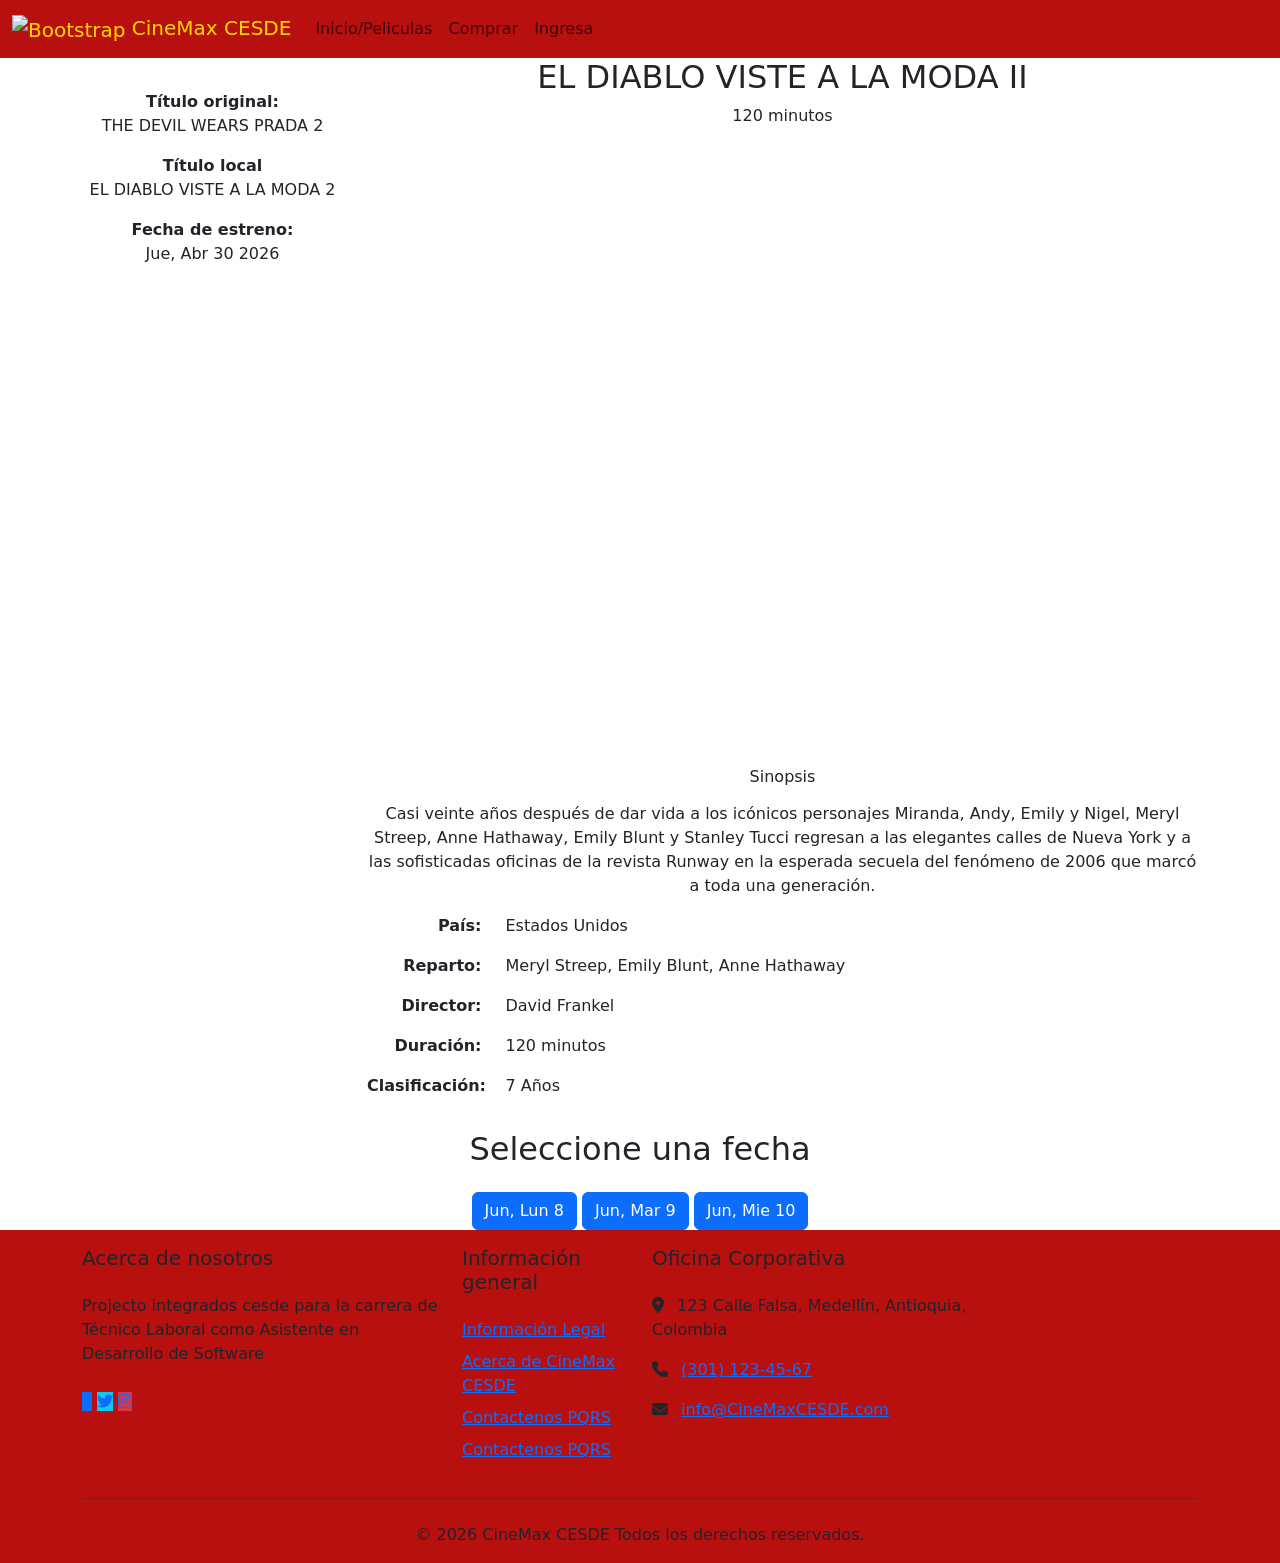
==== movieDetails.html @ 5d596d47 "Se ha realizado la creación de la pagina que muestra el detalle de la pelicula la cual contiene el p" ====
<!DOCTYPE html>
<html lang="en">

<head>
    <meta charset="UTF-8">
    <meta name="viewport" content="width=device-width, initial-scale=1.0">
    <link href="https://cdn.jsdelivr.net/npm/bootstrap@5.3.8/dist/css/bootstrap.min.css" rel="stylesheet"
        integrity="sha384-sRIl4kxILFvY47J16cr9ZwB07vP4J8+LH7qKQnuqkuIAvNWLzeN8tE5YBujZqJLB" crossorigin="anonymous">
    <link href="https://cdnjs.cloudflare.com/ajax/libs/font-awesome/6.4.2/css/all.min.css" rel="stylesheet">
    <link rel="stylesheet" href="/proyectoIntegrador/CSS/style.css">
    <title>CineMax CESDE</title>
</head>

<body>
    <header>
        <nav class="navbar navbar-expand-lg" style="background-color: #B80F0F;">
            <section class="container-fluid">
                <a class="navbar-brand" href="#" style="color: #FFD700;">
                    <img src="/proyectoIntegrador/img/logo1.png" alt="Bootstrap" width="30" height="24"
                        class="header_img">
                    CineMax CESDE
                </a>
                <button class="navbar-toggler" type="button" data-bs-toggle="collapse"
                    data-bs-target="#navbarNavAltMarkup" aria-controls="navbarNavAltMarkup" aria-expanded="false"
                    aria-label="Toggle navigation">
                    <span class="navbar-toggler-icon"></span>
                </button>
                <section class="collapse navbar-collapse" id="navbarNavAltMarkup">
                    <sectin class="navbar-nav">
                        <a class="nav-link font_color" aria-current="page"
                            href="/proyectoIntegrador/index.html">Inicio/Peliculas</a>
                        <a class="nav-link font_color" href="/proyectoIntegrador/purchaseForm.html">Comprar</a>
                        <a class="nav-link font_color" href="#">Ingresa</a>
                </section>
            </section>
            </section>
        </nav>
    </header>

    <main>
        <section class="site-container">
            <section class="container">
                <section class="col-md-12">
                    <section class="movie-details">
                        <section class="row">
                            <section class="col-md-3 movie_poster text-center">
                                <img class="mt-3 mb-3" src="/proyectoIntegrador/img/elDiabloVisteAlaModa.jpg" alt="">
                                <p>
                                    <strong>Título original:</strong>
                                    <br>
                                    <span>THE DEVIL WEARS PRADA 2</span>
                                </p>
                                <p>
                                    <strong>Título local</strong>
                                    <br>
                                    <span>EL DIABLO VISTE A LA MODA 2</span>
                                </p>
                                <p>
                                    <strong>Fecha de estreno:</strong>
                                    <br>
                                    <span>Jue, Abr 30 2026</span>
                                </p>
                            </section>
                            <section class="col-md-9 movie_trailer text-center trailer-container">
                                <section class="title-box">
                                    <h2>EL DIABLO VISTE A LA MODA II</h2>
                                    <p>120 minutos</p>
                                </section>
                                <section class="movie-trailer mb-3 ">
                                    <iframe width="800" height="600"
                                        src="https://www.youtube.com/embed/n9Ie3eauhhc?si=WzU7lZIWTwd6fKKq"
                                        title="YouTube video player" frameborder="0"
                                        allow="accelerometer; autoplay; clipboard-write; encrypted-media; gyroscope; picture-in-picture; web-share"
                                        referrerpolicy="strict-origin-when-cross-origin" allowfullscreen></iframe>
                                </section>
                                <section class="movie-sinopsis">
                                    <h6 class="mb-3">Sinopsis</h6>
                                    <p>Casi veinte años después de dar vida a los icónicos personajes Miranda, Andy,
                                        Emily y Nigel, Meryl Streep, Anne Hathaway, Emily Blunt y Stanley Tucci regresan
                                        a las elegantes calles de Nueva York y a las sofisticadas oficinas de la revista
                                        Runway en la esperada secuela del fenómeno de 2006 que marcó a toda una
                                        generación.</p>
                                </section>
                                <section class="row mb-3">
                                    <section class="row">
                                        <section class="col-4 col-md-2 text-end"><strong>País:</strong></section>
                                        <section class="col-8 col-md-10 text-start mb-3"><span>Estados Unidos</span>
                                        </section>
                                    </section>
                                    <section class="row">
                                        <section class="col-4 col-md-2 text-end"><strong>Reparto:</strong></section>
                                        <section class="col-8 col-md-10 text-start mb-3"><span>Meryl Streep, Emily Blunt,
                                                Anne Hathaway</span></section>
                                    </section>
                                    <section class="row">
                                        <section class="col-4 col-md-2 text-end"><strong>Director:</strong></section>
                                        <section class="col-8 col-md-10 text-start mb-3"><span>David Frankel</span></section>
                                    </section>
                                    <section class="row">
                                        <section class="col-4 col-md-2 text-end"><strong>Duración:</strong></section>
                                        <section class="col-8 col-md-10 text-start mb-3"><span>120 minutos</span></section>
                                    </section>
                                    <section class="row">
                                        <section class="col-4 col-md-2 text-end"><strong>Clasificación:</strong>
                                        </section>
                                        <section class="col-8 col-md-10 text-start mb-3"><span>7 Años</span></section>
                                    </section>
                                </section>
                            </section>
                        </section>
                    </section>
                </section>
                <section class="col-md-12 text-center mb-4">
                    <h2>Seleccione una fecha</h2>
                </section>
                <section class="col-md-12 text-center">
                    <a href="/proyectoIntegrador/purchaseForm.html" class="btn btn-primary allButton">Jun, Lun 8</a>
                    <a href="/proyectoIntegrador/purchaseForm.html" class="btn btn-primary allButton">Jun, Mar 9</a>
                    <a href="/proyectoIntegrador/purchaseForm.html" class="btn btn-primary allButton">Jun, Mie 10</a>
                </section>
            </section>
        </section>
    </main>

    <!--  py-5 añade espacio vertical (relleno o padding) -->
    <footer class="py-3 footer_information" style="background-color: #B80F0F;">
        <section class="container">
            <section class="row g-4">
                <!-- Company Info -->
                <section class="col-lg-4 col-md-6">
                    <h5 class="mb-4">Acerca de nosotros</h5>
                    <p class="mb-4">Projecto integrados cesde para la carrera de Técnico Laboral como Asistente en
                        Desarrollo de Software</p>
                    <section class="social-links">
                        <a href="#" class="social-icon bg-primary"><i class="fab fa-facebook-f"></i></a>
                        <a href="#" class="social-icon bg-info"><i class="fab fa-twitter"></i></a>
                        <a href="#" class="social-icon bg-danger"><i class="fab fa-instagram"></i></a>
                    </section>
                </section>

                <!-- Quick Links -->
                <section class="col-lg-2 col-md-6">
                    <h5 class="mb-4">Información general</h5>
                    <ul class="list-unstyled">
                        <li class="mb-2"><a href="#" class="footer-link">Información Legal</a></li>
                        <li class="mb-2"><a href="#" class="footer-link">Acerca de CineMax CESDE</a></li>
                        <li class="mb-2"><a href="#" class="footer-link">Contactenos PQRS</a></li>
                        <li class="mb-2"><a href="#" class="footer-link">Contactenos PQRS</a></li>
                    </ul>
                </section>
                <!-- Contact Info -->
                <section class="col-lg-4 col-md-6">
                    <h5 class="mb-4">Oficina Corporativa</h5>
                    <ul class="list-unstyled">
                        <li class="mb-3">
                            <i class="fas fa-map-marker-alt me-2"></i>
                            123 Calle Falsa, Medellín, Antioquia, Colombia
                        </li>
                        <li class="mb-3">
                            <i class="fas fa-phone me-2"></i>
                            <a href="tel:+1234567890" class="footer-link"> (301) 123-45-67</a>
                        </li>
                        <li class="mb-3">
                            <i class="fas fa-envelope me-2"></i>
                            <a href="mailto:contact@example.com" class="footer-link"> info@CineMaxCESDE.com</a>
                        </li>
                    </ul>
                </section>
            </section>

            <!-- Copyright -->
            <section class="row mt-1">
                <section class="col-12">
                    <hr class="mb-4">
                    <section class="text-center">
                        <p class="mb-0">&copy; 2026 CineMax CESDE Todos los derechos reservados.</p>
                    </section>
                </section>
            </section>
        </section>
    </footer>

</body>

</html>
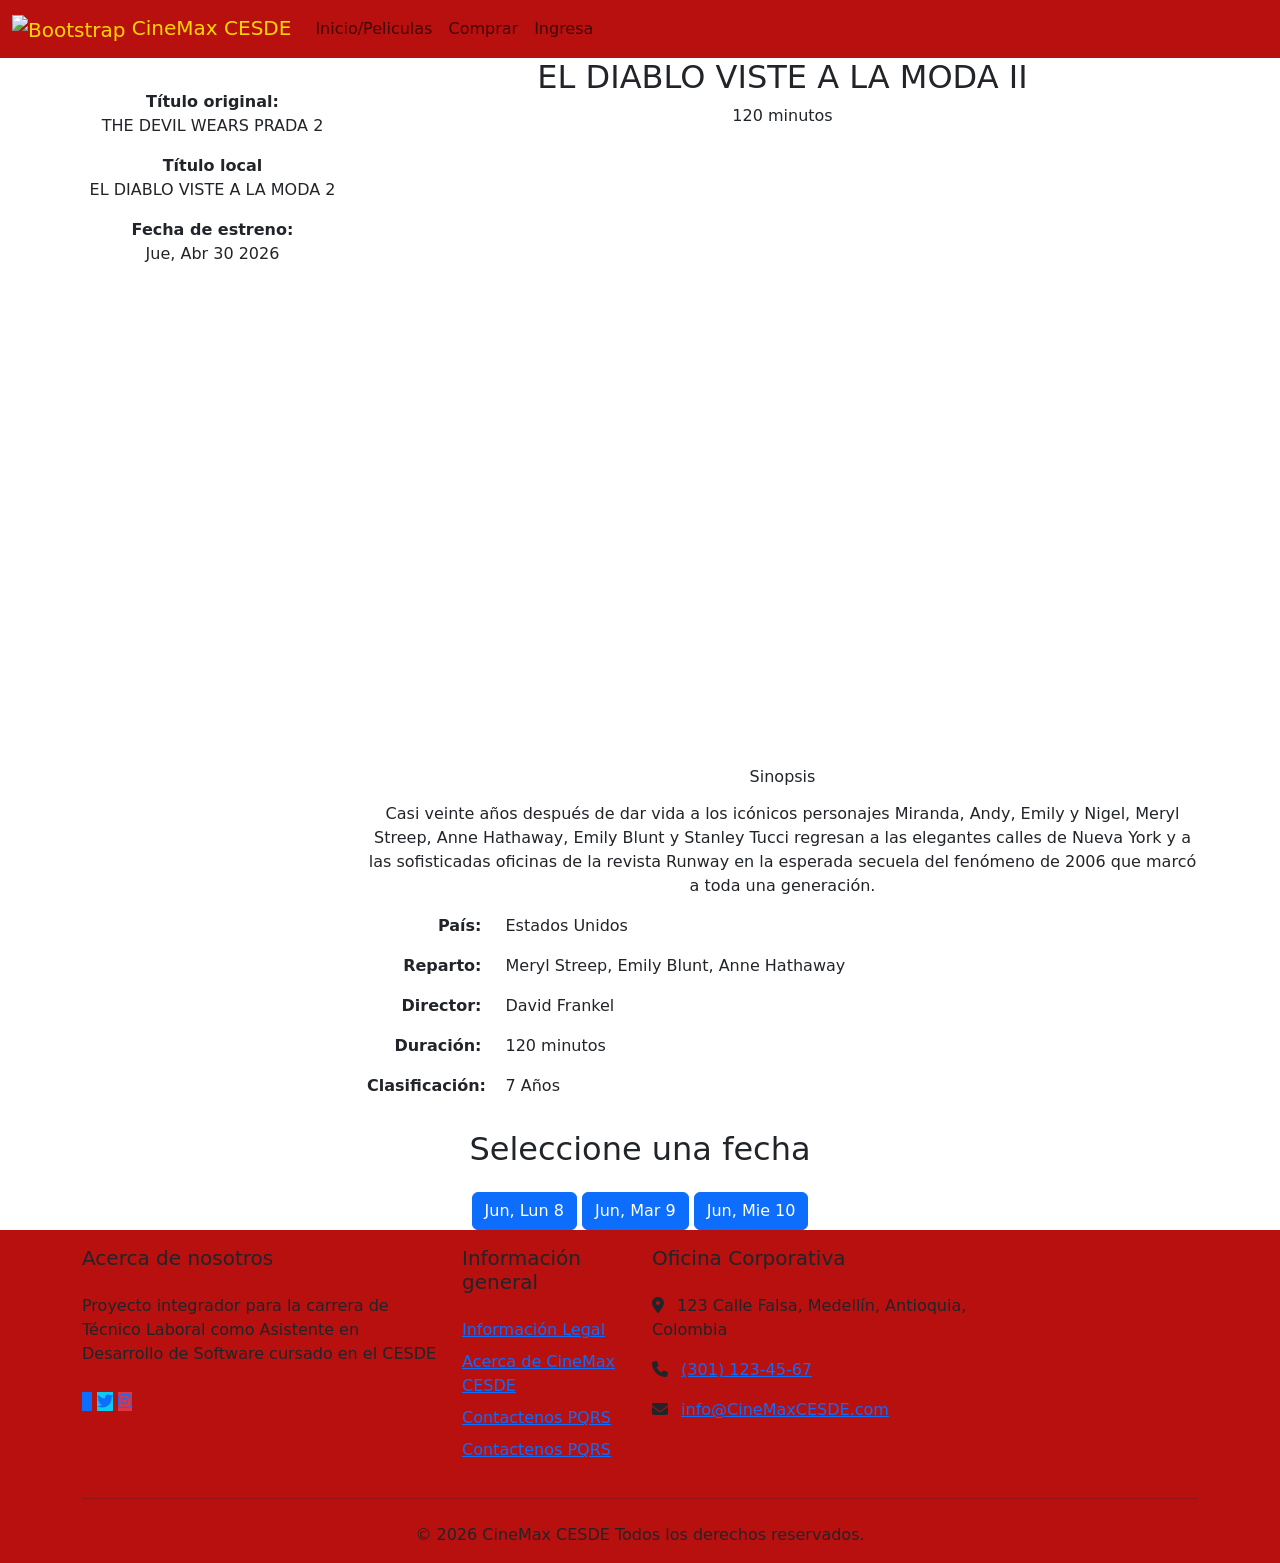
==== commit bbae578e: "Se agregan estilos a los campos de tipo fecha, hora y listas desplegables del formulario de compra. " ====
--- a/movieDetails.html
+++ b/movieDetails.html
@@ -40,9 +40,12 @@
     <main>
         <section class="site-container">
             <section class="container">
+                <!-- Se establece que el tamaño total de la tarjeta del detalle de la pelicula es de 12 columnas dentro del contenedor -->
                 <section class="col-md-12">
                     <section class="movie-details">
                         <section class="row">
+                            
+                            <!-- Contenedor izquiero que contiene el poster -->
                             <section class="col-md-3 movie_poster text-center">
                                 <img class="mt-3 mb-3" src="/proyectoIntegrador/img/elDiabloVisteAlaModa.jpg" alt="">
                                 <p>
@@ -61,6 +64,8 @@
                                     <span>Jue, Abr 30 2026</span>
                                 </p>
                             </section>
+
+                            <!-- Contenedor derecho que contiene el trailer -->
                             <section class="col-md-9 movie_trailer text-center trailer-container">
                                 <section class="title-box">
                                     <h2>EL DIABLO VISTE A LA MODA II</h2>
@@ -82,6 +87,8 @@
                                         generación.</p>
                                 </section>
                                 <section class="row mb-3">
+                                    <!-- Se genera un nuevo contenedor que a su vez se divide en dos para los detalles de la pelicula
+                                        de modo que estos queden alineados -->
                                     <section class="row">
                                         <section class="col-4 col-md-2 text-end"><strong>País:</strong></section>
                                         <section class="col-8 col-md-10 text-start mb-3"><span>Estados Unidos</span>
@@ -129,8 +136,8 @@
                 <!-- Company Info -->
                 <section class="col-lg-4 col-md-6">
                     <h5 class="mb-4">Acerca de nosotros</h5>
-                    <p class="mb-4">Projecto integrados cesde para la carrera de Técnico Laboral como Asistente en
-                        Desarrollo de Software</p>
+                    <p class="mb-4">Proyecto integrador para la carrera de Técnico Laboral como Asistente en
+                        Desarrollo de Software cursado en el CESDE</p>
                     <section class="social-links">
                         <a href="#" class="social-icon bg-primary"><i class="fab fa-facebook-f"></i></a>
                         <a href="#" class="social-icon bg-info"><i class="fab fa-twitter"></i></a>
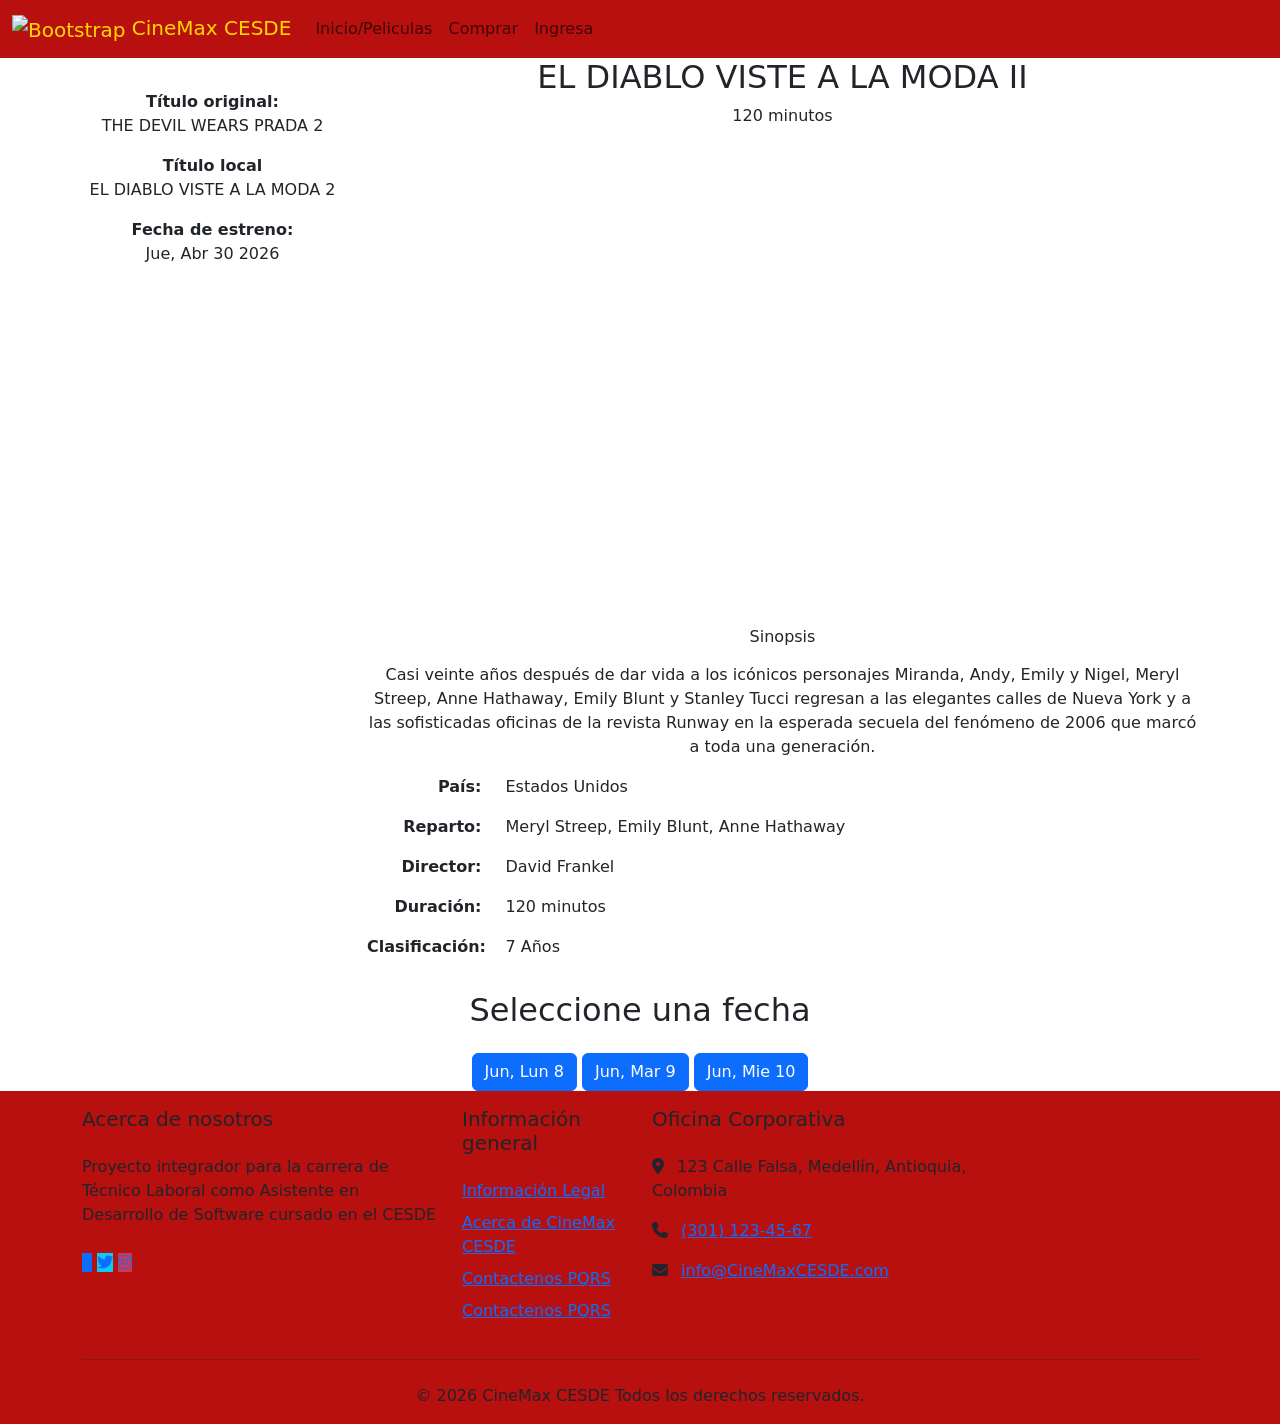
==== commit e4813628: "Se agrega el scrip en las paginas de compra y detalle de la pelicula para que el menu sea responsivo" ====
--- a/movieDetails.html
+++ b/movieDetails.html
@@ -71,7 +71,7 @@
                                     <h2>EL DIABLO VISTE A LA MODA II</h2>
                                     <p>120 minutos</p>
                                 </section>
-                                <section class="movie-trailer mb-3 ">
+                                <section class="movie-trailer mb-3 ratio ratio-16x9">
                                     <iframe width="800" height="600"
                                         src="https://www.youtube.com/embed/n9Ie3eauhhc?si=WzU7lZIWTwd6fKKq"
                                         title="YouTube video player" frameborder="0"
@@ -186,7 +186,9 @@
             </section>
         </section>
     </footer>
-
+    <script src="https://cdn.jsdelivr.net/npm/bootstrap@5.3.8/dist/js/bootstrap.bundle.min.js"
+        integrity="sha384-FKyoEForCGlyvwx9Hj09JcYn3nv7wiPVlz7YYwJrWVcXK/BmnVDxM+D2scQbITxI"
+        crossorigin="anonymous"></script>
 </body>
 
 </html>
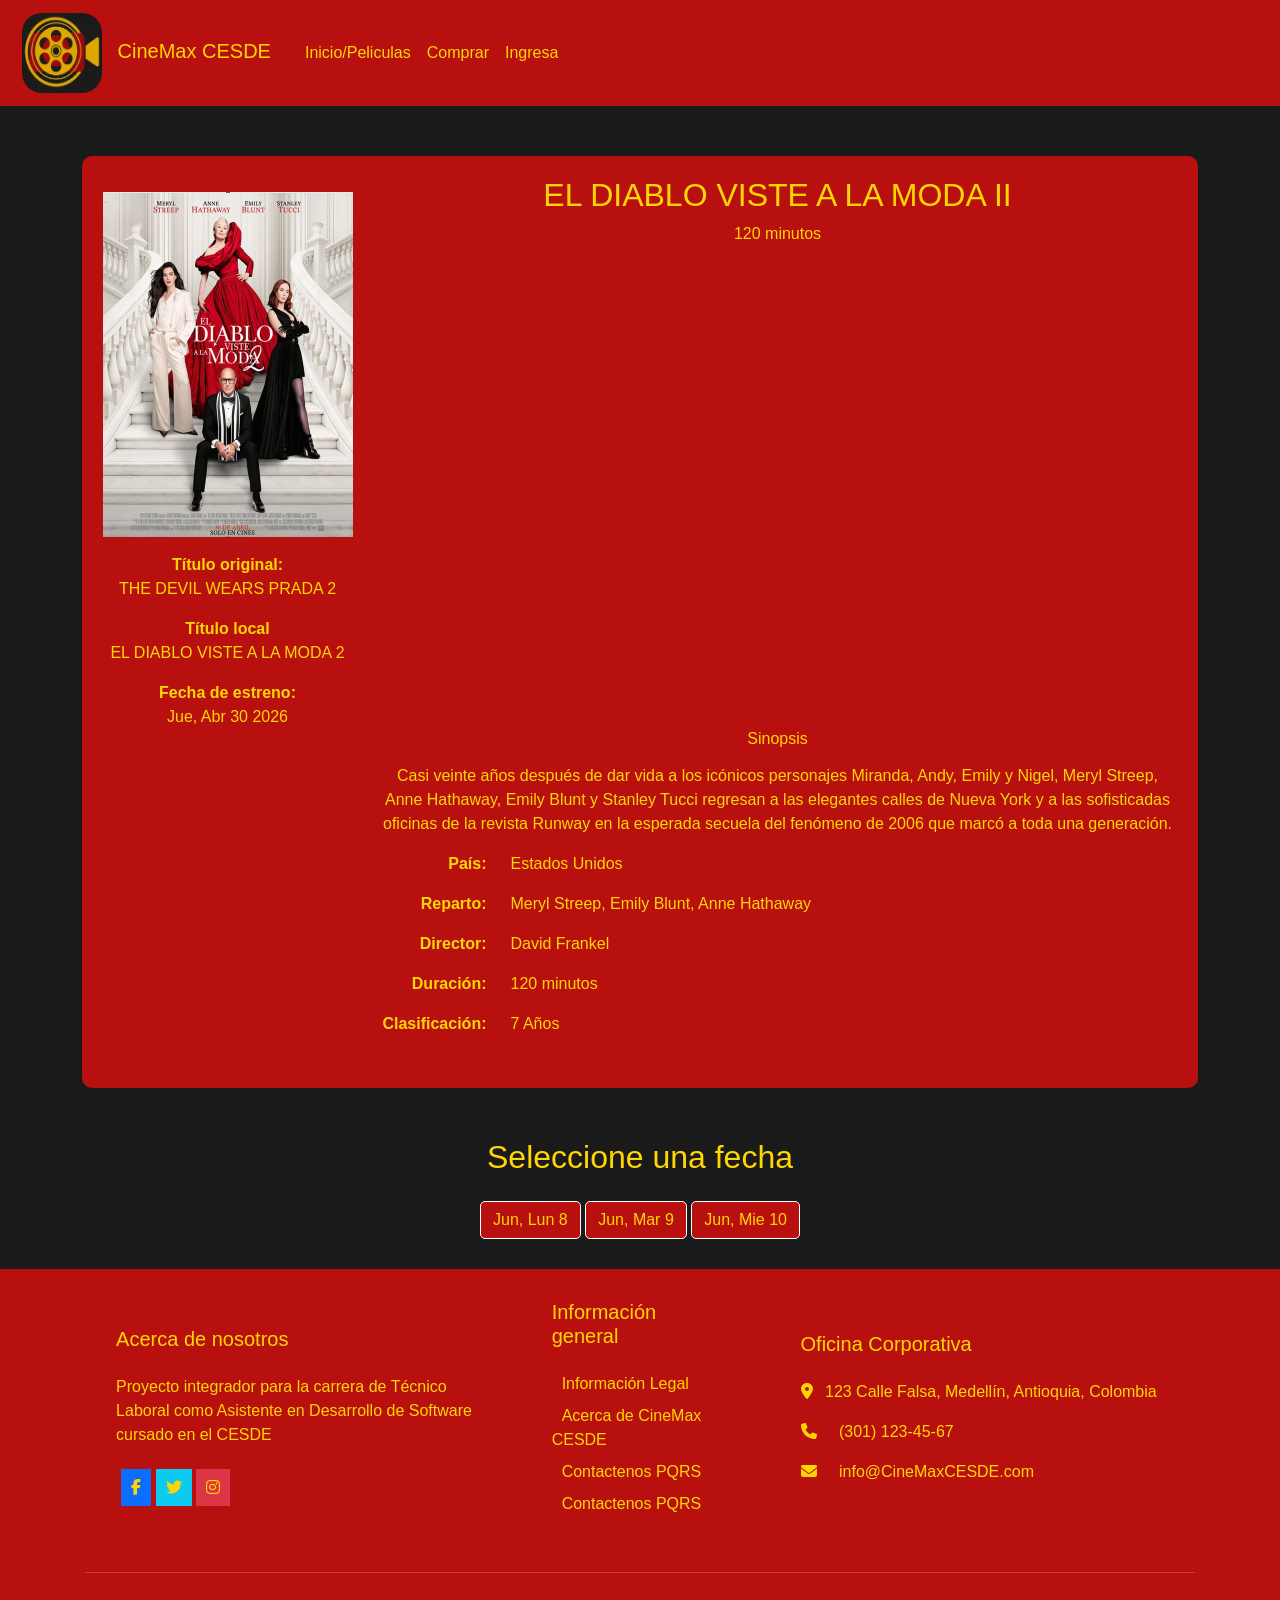
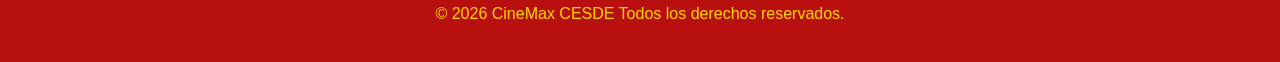
==== commit b4104600: "Se modifica la ruta relativa de los archivos para el correcto funcionamiento de la publicación de la" ====
--- a/movieDetails.html
+++ b/movieDetails.html
@@ -7,7 +7,7 @@
     <link href="https://cdn.jsdelivr.net/npm/bootstrap@5.3.8/dist/css/bootstrap.min.css" rel="stylesheet"
         integrity="sha384-sRIl4kxILFvY47J16cr9ZwB07vP4J8+LH7qKQnuqkuIAvNWLzeN8tE5YBujZqJLB" crossorigin="anonymous">
     <link href="https://cdnjs.cloudflare.com/ajax/libs/font-awesome/6.4.2/css/all.min.css" rel="stylesheet">
-    <link rel="stylesheet" href="/proyectoIntegrador/CSS/style.css">
+    <link rel="stylesheet" href="./CSS/style.css">
     <title>CineMax CESDE</title>
 </head>
 
@@ -16,7 +16,7 @@
         <nav class="navbar navbar-expand-lg" style="background-color: #B80F0F;">
             <section class="container-fluid">
                 <a class="navbar-brand" href="#" style="color: #FFD700;">
-                    <img src="/proyectoIntegrador/img/logo1.png" alt="Bootstrap" width="30" height="24"
+                    <img src="./img/logo1.png" alt="Bootstrap" width="30" height="24"
                         class="header_img">
                     CineMax CESDE
                 </a>
@@ -28,8 +28,8 @@
                 <section class="collapse navbar-collapse" id="navbarNavAltMarkup">
                     <sectin class="navbar-nav">
                         <a class="nav-link font_color" aria-current="page"
-                            href="/proyectoIntegrador/index.html">Inicio/Peliculas</a>
-                        <a class="nav-link font_color" href="/proyectoIntegrador/purchaseForm.html">Comprar</a>
+                            href="./index.html">Inicio/Peliculas</a>
+                        <a class="nav-link font_color" href="./purchaseForm.html">Comprar</a>
                         <a class="nav-link font_color" href="#">Ingresa</a>
                 </section>
             </section>
@@ -47,7 +47,7 @@
                             
                             <!-- Contenedor izquiero que contiene el poster -->
                             <section class="col-md-3 movie_poster text-center">
-                                <img class="mt-3 mb-3" src="/proyectoIntegrador/img/elDiabloVisteAlaModa.jpg" alt="">
+                                <img class="mt-3 mb-3" src="./img/elDiabloVisteAlaModa.jpg" alt="">
                                 <p>
                                     <strong>Título original:</strong>
                                     <br>
@@ -121,9 +121,9 @@
                     <h2>Seleccione una fecha</h2>
                 </section>
                 <section class="col-md-12 text-center">
-                    <a href="/proyectoIntegrador/purchaseForm.html" class="btn btn-primary allButton">Jun, Lun 8</a>
-                    <a href="/proyectoIntegrador/purchaseForm.html" class="btn btn-primary allButton">Jun, Mar 9</a>
-                    <a href="/proyectoIntegrador/purchaseForm.html" class="btn btn-primary allButton">Jun, Mie 10</a>
+                    <a href="./purchaseForm.html" class="btn btn-primary allButton">Jun, Lun 8</a>
+                    <a href="./purchaseForm.html" class="btn btn-primary allButton">Jun, Mar 9</a>
+                    <a href="./purchaseForm.html" class="btn btn-primary allButton">Jun, Mie 10</a>
                 </section>
             </section>
         </section>
--- a/CSS/style.css
+++ b/CSS/style.css
@@ -0,0 +1,188 @@
+/*ESTILOS GENERALES*/
+body{
+    font-family: sans-serif;
+    background-color: #1a1a1a;
+    color: #FFD700;
+}
+
+/*Se da estilo a todos los botones*/
+.allButton{
+    border-radius: 5px;
+    background-color: #B80F0F;
+    color: #FFD700;
+        border: 1px solid white;
+
+}
+
+/*Se definir la clase para sobreescribir algunas de las propiedades por defecto de bootstrap*/
+.font_color{
+    color: #FFD700;
+}
+
+/*Efecto al poner el cursor sobre un link*/
+.font_color:hover{
+    color: #d1cfc3;
+}
+
+/*Efecto al poner el cursor sobre un boton*/
+.allButton:hover{
+    border: 1px solid #c6c6c6;
+    box-shadow: 0 1px 1px #000001;
+    color: #FFD700;
+    background-color: #B80F0F;
+
+    
+}
+
+/*Se da estilos a los imputs cuando esten siendo seleccionados*/
+input[type="text"]:focus{
+    outline: none;
+    border: 1px solid #c6c6c6;
+    box-shadow: 0 1px 1px #000001;
+    background-color: #B80F0F;
+    color: #FFD700;
+}
+
+/*Efecto que da al "pararse" sobre un cuadro de texto*/
+input[type="text"]:focus::placeholder{
+    color: #FFD700;
+}
+
+/*Efecto que da al pararse sobre un cuadro numerico*/
+input[type="number"]:focus{
+    outline: none;
+    border: 1px solid #c6c6c6;
+    box-shadow: 0 1px 1px #000001;
+    background-color: #B80F0F;
+    color: #FFD700;
+}
+
+input[type="date"]:focus{
+    outline: none;
+    border: 1px solid #c6c6c6;
+    box-shadow: 0 1px 1px #000001;
+    background-color: #B80F0F;
+    color: #FFD700;
+}
+
+input[type="time"]:focus{
+    outline: none;
+    border: 1px solid #c6c6c6;
+    box-shadow: 0 1px 1px #000001;
+    background-color: #B80F0F;
+    color: #FFD700;
+}
+
+.form-select:focus{
+    outline: none;
+    border: 1px solid #c6c6c6;
+    box-shadow: 0 1px 1px #000001;
+    background-color: #B80F0F;
+    color: #FFD700;
+}
+
+/*Elimina la decoración por defecto de los links*/
+a{
+    text-decoration: none;
+    color: #FFD700;
+    margin: auto;
+    padding: 10px;
+}
+
+/*Da efecto al poner el cursor sobre un link*/
+a:hover{
+    color: #d1cfc3;
+}
+
+li{
+    list-style: none;
+}
+
+/*ESTILOS DEL HEADER*/
+
+/*Le da tamaño al logo que va al lado del nombre*/
+.header_img{
+    width: 80px;
+    height: 80px;
+    margin-right: 10px;
+    border-radius: 20px;
+}
+
+/*ESTILOS DEL MAIN*/
+
+/*Le añade margen superior a las tarjetas de la cartelera*/
+.movie_card{
+    margin-top: 90px;
+}
+
+/*Hace que los elementos del formulatio de compra queden uno debajo del otro*/
+.form_purchase{
+    display: flex;
+    flex-direction: column;
+}
+
+/*Da espacio al titlo de cartelera*/
+.container_cartelera{
+    margin-top: 50px;
+    background-color: #B80F0F;
+    border-radius: 5px;
+}
+
+/*formulario de compra*/
+
+/*Añade margenes el formulario de compra*/
+.purchase_form{
+    margin: 100px;
+}
+
+/*Estilos del detalle de la pelicula*/
+
+.movie-details{
+    background-color: #B80F0F;
+    border-radius: 10px;
+    padding: 20px;
+    margin-top:50px;
+    margin-bottom: 50px;
+}
+
+/*Se le cambia el tamaño a la imagen de la pagina del detalle de la pelicula*/
+.movie_poster img{
+    width: 250px;
+}
+
+/*Ajustando el video para que sea reponsive*/
+.movie-trailer{
+    position: relative;
+    width: 100%;
+}
+
+/*ESTILOS DEO FOOTER*/
+.footer_information{
+    display: flex;
+    flex-direction: column;
+    align-items: center;
+    justify-content: center;
+    background-color: #B80F0F;
+    margin-top: 30px;
+}
+
+/*Permite organizar en fila los elementos del footer cuando se alcance 768px*/
+
+
+.footer_information section{
+    padding: 5px;
+    margin: auto;
+}
+
+/*Establece un tamaño predeterminado para las imagenes de contacto*/
+.footer_contact img{
+    width: 24px;
+    height: 24px;
+}
+
+/*Agrega efecto al poner el cursor encima de los iconos de contacto*/
+.footer_contact a:hover{
+    border: 1px solid #c6c6c6;
+    box-shadow: 0 1px 1px #000001;
+    border-radius: 100px;
+}
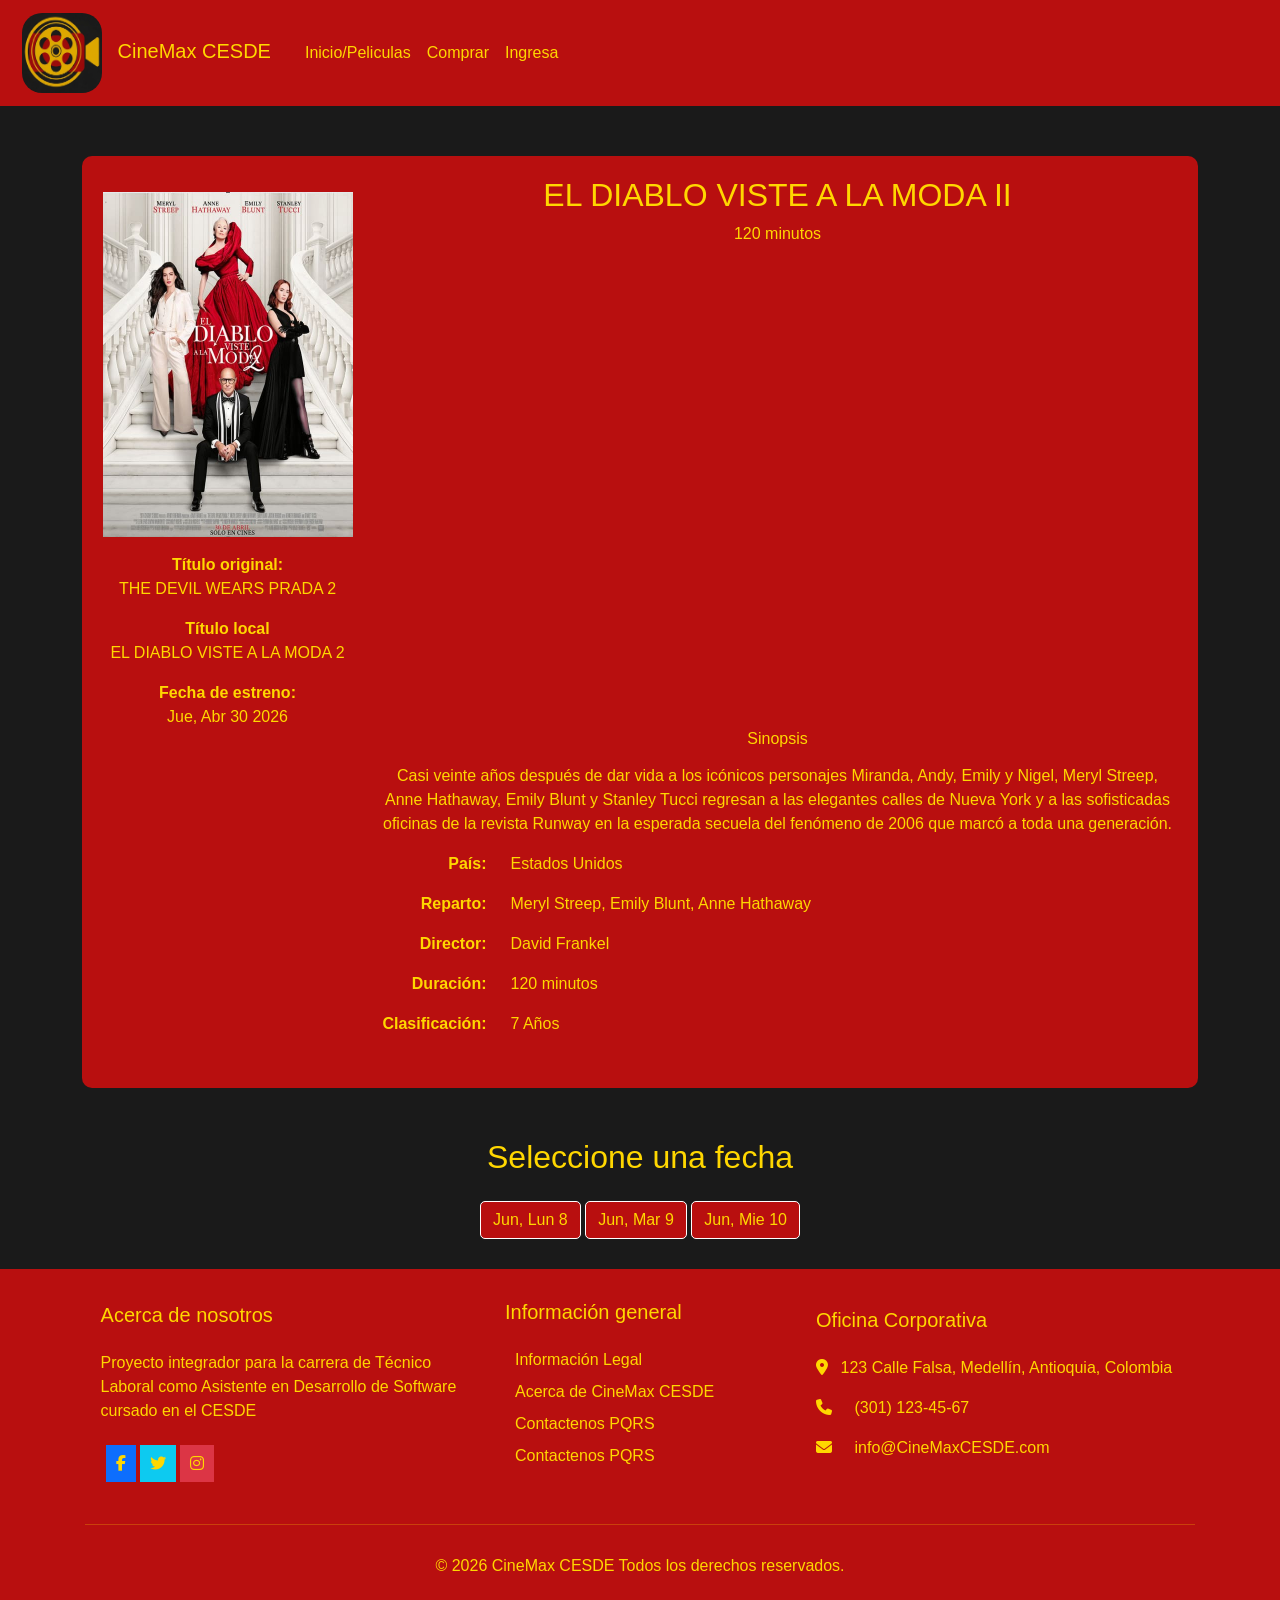
==== commit 7ed398c4: "Se modifican clases en la columna de información general para alinear los links existentes en esta c" ====
--- a/movieDetails.html
+++ b/movieDetails.html
@@ -26,7 +26,7 @@
                     <span class="navbar-toggler-icon"></span>
                 </button>
                 <section class="collapse navbar-collapse" id="navbarNavAltMarkup">
-                    <sectin class="navbar-nav">
+                    <section class="navbar-nav">
                         <a class="nav-link font_color" aria-current="page"
                             href="./index.html">Inicio/Peliculas</a>
                         <a class="nav-link font_color" href="./purchaseForm.html">Comprar</a>
@@ -146,7 +146,7 @@
                 </section>
 
                 <!-- Quick Links -->
-                <section class="col-lg-2 col-md-6">
+                <section class="col-lg-3 col-md-6">
                     <h5 class="mb-4">Información general</h5>
                     <ul class="list-unstyled">
                         <li class="mb-2"><a href="#" class="footer-link">Información Legal</a></li>
--- a/CSS/style.css
+++ b/CSS/style.css
@@ -10,7 +10,7 @@
     border-radius: 5px;
     background-color: #B80F0F;
     color: #FFD700;
-        border: 1px solid white;
+    border: 1px solid white;
 
 }
 
@@ -26,11 +26,9 @@
 
 /*Efecto al poner el cursor sobre un boton*/
 .allButton:hover{
-    border: 1px solid #c6c6c6;
-    box-shadow: 0 1px 1px #000001;
+    border: 2px solid #c6c6c6;
     color: #FFD700;
     background-color: #B80F0F;
-
     
 }
 
